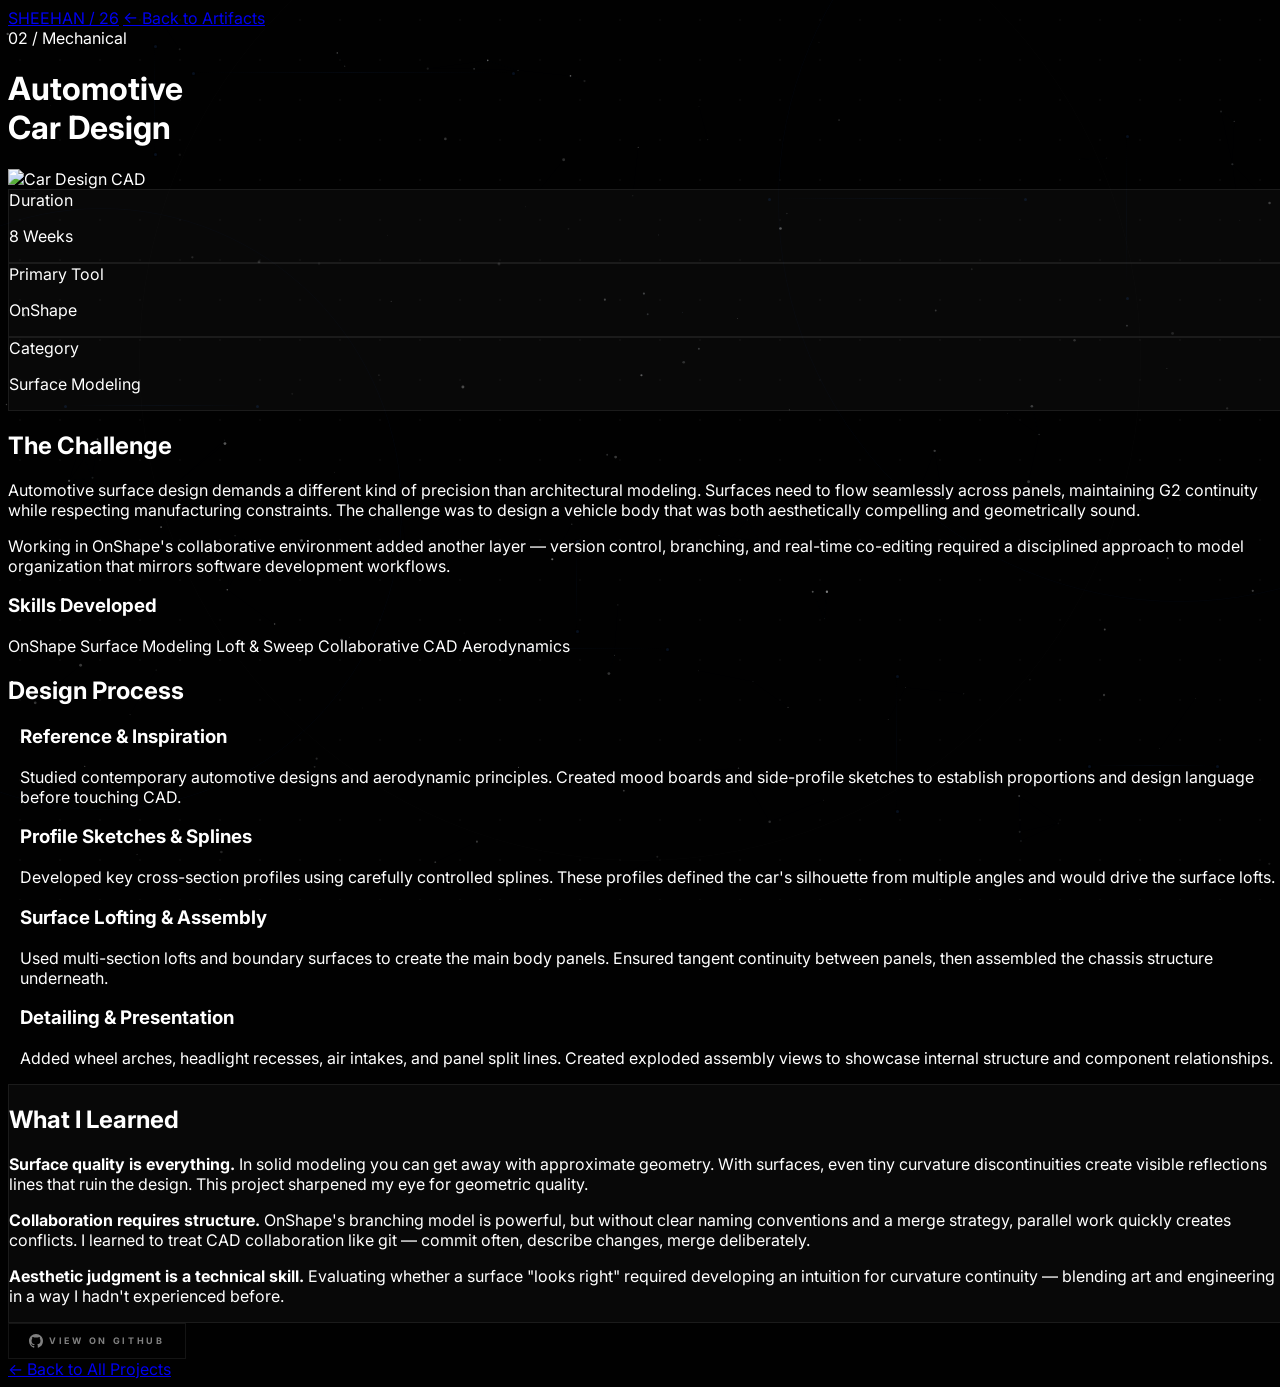
==== projects/car-design.html @ 95713870 "Alpha 1.0 Portfolio Ver - 3/3/26" ====
<!DOCTYPE html>
<html lang="en">

<head>
    <meta charset="UTF-8">
    <meta name="viewport" content="width=device-width, initial-scale=1.0">
    <title>Automotive Car Design | Aidan J. Sheehan</title>
    <meta name="description"
        content="Aerodynamic surface modeling and chassis assembly using OnShape in a collaborative CAD environment.">
    <script src="https://cdn.tailwindcss.com"></script>
    <link href="https://fonts.googleapis.com/css2?family=Inter:wght@200;400;600;800&display=swap" rel="stylesheet">
    <link rel="stylesheet" href="../css/main.css">
    <link rel="stylesheet" href="../css/bg-system.css">
</head>

<body class="antialiased">
    <canvas id="starfield"></canvas>
    <div class="bg-grid"></div>
    <div class="geo-lines" id="geo-lines"></div>
    <div class="orbit-ring orbit-ring-1"></div>
    <div class="orbit-ring orbit-ring-2"></div>
    <div class="orbit-ring orbit-ring-3"></div>

    <nav class="fixed top-0 w-full z-50 px-6 py-6 flex justify-between items-center mix-blend-difference">
        <a href="../index.html" class="font-extrabold tracking-tighter text-xl">SHEEHAN <span
                class="text-blue-500">/</span> 26</a>
        <a href="../index.html#projects"
            class="text-[9px] font-bold uppercase tracking-[0.5em] opacity-40 hover:opacity-100 transition-opacity">←
            Back to Artifacts</a>
    </nav>

    <main class="max-w-5xl mx-auto px-6 pt-32 pb-24">
        <div class="fade-in">
            <span class="text-blue-500 text-[10px] font-bold tracking-[0.6em] uppercase mb-4 block">02 /
                Mechanical</span>
            <h1 class="text-4xl md:text-7xl font-extrabold tracking-tighter mb-6">Automotive <br><span
                    class="opacity-40 italic">Car Design</span></h1>
            <div class="h-1 w-20 bg-blue-500 mb-12"></div>
        </div>

        <div class="fade-in" style="animation-delay: 0.2s; opacity: 0;">
            <div class="aspect-video rounded overflow-hidden mb-16 bg-[#111]">
                <img src="https://images.unsplash.com/photo-1544724569-5f546fd6f2b5?auto=format&fit=crop&q=80&w=1400"
                    alt="Car Design CAD" class="w-full h-full object-cover">
            </div>
        </div>

        <div class="grid grid-cols-1 md:grid-cols-3 gap-8 mb-20 fade-in" style="animation-delay: 0.3s; opacity: 0;">
            <div class="glass p-6">
                <span class="text-blue-500 text-[9px] font-bold tracking-[0.4em] uppercase block mb-2">Duration</span>
                <p class="text-lg font-semibold">8 Weeks</p>
            </div>
            <div class="glass p-6">
                <span class="text-blue-500 text-[9px] font-bold tracking-[0.4em] uppercase block mb-2">Primary
                    Tool</span>
                <p class="text-lg font-semibold">OnShape</p>
            </div>
            <div class="glass p-6">
                <span class="text-blue-500 text-[9px] font-bold tracking-[0.4em] uppercase block mb-2">Category</span>
                <p class="text-lg font-semibold">Surface Modeling</p>
            </div>
        </div>

        <div class="grid grid-cols-1 md:grid-cols-5 gap-16 mb-20 fade-in" style="animation-delay: 0.4s; opacity: 0;">
            <div class="md:col-span-3">
                <h2 class="text-2xl font-extrabold tracking-tight mb-6">The Challenge</h2>
                <p class="text-slate-400 text-sm leading-relaxed mb-6 font-light">
                    Automotive surface design demands a different kind of precision than architectural modeling.
                    Surfaces need to flow seamlessly across panels, maintaining G2 continuity while respecting
                    manufacturing constraints. The challenge was to design a vehicle body that was both aesthetically
                    compelling and geometrically sound.
                </p>
                <p class="text-slate-400 text-sm leading-relaxed font-light">
                    Working in OnShape's collaborative environment added another layer — version control, branching, and
                    real-time co-editing required a disciplined approach to model organization that mirrors software
                    development workflows.
                </p>
            </div>
            <div class="md:col-span-2">
                <h3 class="text-lg font-extrabold tracking-tight mb-4">Skills Developed</h3>
                <div class="flex flex-wrap gap-3">
                    <span
                        class="px-4 py-2 border border-white/5 text-[9px] font-bold uppercase text-slate-400">OnShape</span>
                    <span class="px-4 py-2 border border-white/5 text-[9px] font-bold uppercase text-slate-400">Surface
                        Modeling</span>
                    <span class="px-4 py-2 border border-white/5 text-[9px] font-bold uppercase text-slate-400">Loft &
                        Sweep</span>
                    <span
                        class="px-4 py-2 border border-white/5 text-[9px] font-bold uppercase text-slate-400">Collaborative
                        CAD</span>
                    <span
                        class="px-4 py-2 border border-white/5 text-[9px] font-bold uppercase text-slate-400">Aerodynamics</span>
                </div>
            </div>
        </div>

        <div class="mb-20 fade-in" style="animation-delay: 0.5s; opacity: 0;">
            <h2 class="text-2xl font-extrabold tracking-tight mb-8">Design Process</h2>
            <div class="border-l border-white/10 ml-4 pl-8 space-y-10">
                <div class="timeline-item">
                    <h3 class="text-base font-bold mb-2">Reference & Inspiration</h3>
                    <p class="text-slate-400 text-sm leading-relaxed font-light">Studied contemporary automotive designs
                        and aerodynamic principles. Created mood boards and side-profile sketches to establish
                        proportions and design language before touching CAD.</p>
                </div>
                <div class="timeline-item">
                    <h3 class="text-base font-bold mb-2">Profile Sketches & Splines</h3>
                    <p class="text-slate-400 text-sm leading-relaxed font-light">Developed key cross-section profiles
                        using carefully controlled splines. These profiles defined the car's silhouette from multiple
                        angles and would drive the surface lofts.</p>
                </div>
                <div class="timeline-item">
                    <h3 class="text-base font-bold mb-2">Surface Lofting & Assembly</h3>
                    <p class="text-slate-400 text-sm leading-relaxed font-light">Used multi-section lofts and boundary
                        surfaces to create the main body panels. Ensured tangent continuity between panels, then
                        assembled the chassis structure underneath.</p>
                </div>
                <div class="timeline-item">
                    <h3 class="text-base font-bold mb-2">Detailing & Presentation</h3>
                    <p class="text-slate-400 text-sm leading-relaxed font-light">Added wheel arches, headlight recesses,
                        air intakes, and panel split lines. Created exploded assembly views to showcase internal
                        structure and component relationships.</p>
                </div>
            </div>
        </div>

        <div class="glass p-8 md:p-12 mb-20 fade-in" style="animation-delay: 0.6s; opacity: 0;">
            <h2 class="text-2xl font-extrabold tracking-tight mb-6">What I Learned</h2>
            <div class="space-y-4">
                <p class="text-slate-400 text-sm leading-relaxed font-light">
                    <strong class="text-white font-semibold">Surface quality is everything.</strong> In solid modeling
                    you can get away with approximate geometry. With surfaces, even tiny curvature discontinuities
                    create visible reflections lines that ruin the design. This project sharpened my eye for geometric
                    quality.
                </p>
                <p class="text-slate-400 text-sm leading-relaxed font-light">
                    <strong class="text-white font-semibold">Collaboration requires structure.</strong> OnShape's
                    branching model is powerful, but without clear naming conventions and a merge strategy, parallel
                    work quickly creates conflicts. I learned to treat CAD collaboration like git — commit often,
                    describe changes, merge deliberately.
                </p>
                <p class="text-slate-400 text-sm leading-relaxed font-light">
                    <strong class="text-white font-semibold">Aesthetic judgment is a technical skill.</strong>
                    Evaluating whether a surface "looks right" required developing an intuition for curvature continuity
                    — blending art and engineering in a way I hadn't experienced before.
                </p>
            </div>
        </div>

        <div class="flex justify-center gap-4 mb-16 fade-in" style="animation-delay: 0.7s; opacity: 0;">
            <a href="#" class="project-link" target="_blank" rel="noopener noreferrer">
                <svg viewBox="0 0 24 24" xmlns="http://www.w3.org/2000/svg">
                    <path
                        d="M12 0C5.37 0 0 5.37 0 12c0 5.31 3.435 9.795 8.205 11.385.6.105.825-.255.825-.57 0-.285-.015-1.23-.015-2.235-3.015.555-3.795-.735-4.035-1.41-.135-.345-.72-1.41-1.23-1.695-.42-.225-1.02-.78-.015-.795.945-.015 1.62.87 1.845 1.23 1.08 1.815 2.805 1.305 3.495.99.105-.78.42-1.305.765-1.605-2.67-.3-5.46-1.335-5.46-5.925 0-1.305.465-2.385 1.23-3.225-.12-.3-.54-1.53.12-3.18 0 0 1.005-.315 3.3 1.23.96-.27 1.98-.405 3-.405s2.04.135 3 .405c2.295-1.56 3.3-1.23 3.3-1.23.66 1.65.24 2.88.12 3.18.765.84 1.23 1.905 1.23 3.225 0 4.605-2.805 5.625-5.475 5.925.435.375.81 1.095.81 2.22 0 1.605-.015 2.895-.015 3.3 0 .315.225.69.825.57A12.02 12.02 0 0024 12c0-6.63-5.37-12-12-12z" />
                </svg>
                View on GitHub
            </a>
        </div>

        <div class="text-center">
            <a href="../index.html#projects"
                class="inline-block px-10 py-4 border border-white/10 text-[10px] font-bold uppercase tracking-widest hover:bg-white hover:text-black transition-all duration-300">←
                Back to All Projects</a>
        </div>
    </main>
    <script src="../js/bg-system.js"></script>
    <script src="../js/mobile-nav.js"></script>
</body>

</html>
---- css/main.css ----
/* ============================================
   MAIN STYLES — Portfolio Design System
   ============================================
   Design tokens, glass effects, layout primitives,
   animations, and component styles.
   ============================================ */

/* --- Design Tokens --- */
:root {
    --bg-color: #010101;
    --accent-blue: #3b82f6;
    --glass: rgba(255, 255, 255, 0.03);
    --border: rgba(255, 255, 255, 0.08);
}

/* --- Base --- */
html {
    scroll-behavior: smooth;
}

body {
    background-color: var(--bg-color);
    color: #ffffff;
    font-family: 'Inter', sans-serif;
    overflow-x: hidden;
    width: 100%;
}

/* --- Glass Effect --- */
.glass {
    background: var(--glass);
    backdrop-filter: blur(20px);
    -webkit-backdrop-filter: blur(20px);
    border: 1px solid var(--border);
}

/* --- Reveal Animation --- */
.reveal {
    opacity: 0;
    transform: translateY(30px);
}

/* --- Fade-In Animation (project detail pages) --- */
.fade-in {
    animation: fadeIn 0.8s ease forwards;
}

@keyframes fadeIn {
    from {
        opacity: 0;
        transform: translateY(20px);
    }

    to {
        opacity: 1;
        transform: translateY(0);
    }
}

/* --- Custom Cursor --- */
#cursor,
#cursor-follower {
    pointer-events: none;
    position: fixed;
    z-index: 9999;
}

#cursor {
    width: 8px;
    height: 8px;
    background: #fff;
    border-radius: 50%;
    mix-blend-mode: difference;
}

#cursor-follower {
    width: 35px;
    height: 35px;
    border: 1px solid rgba(255, 255, 255, 0.3);
    border-radius: 50%;
    transition: transform 0.1s ease-out;
}

/* Hide cursor on touch devices */
@media (pointer: coarse) {

    #cursor,
    #cursor-follower {
        display: none !important;
    }

    body {
        cursor: auto !important;
    }
}

/* --- Hero Glow Orb --- */
.hero-glow {
    position: absolute;
    width: 600px;
    height: 600px;
    border-radius: 50%;
    background: radial-gradient(circle, rgba(59, 130, 246, 0.08) 0%, transparent 70%);
    top: 50%;
    left: 50%;
    transform: translate(-50%, -50%);
    pointer-events: none;
    z-index: 0;
}

/* --- Slideshow System --- */
.slide-container {
    display: none;
    grid-template-columns: 1fr;
    gap: 2rem;
    align-items: center;
}

@media (min-width: 1024px) {
    .slide-container {
        grid-template-columns: 1.2fr 1fr;
    }
}

.slide-container.active {
    display: grid;
}

.img-reveal {
    position: relative;
    overflow: hidden;
    border-radius: 4px;
    aspect-ratio: 16/9;
    background: #111;
}

.img-reveal img {
    width: 100%;
    height: 100%;
    object-fit: cover;
    filter: grayscale(100%) contrast(110%);
    transition: filter 0.8s ease;
}

.active .img-reveal img {
    filter: grayscale(0%);
}

/* --- Slide Progress Bar --- */
.slide-progress {
    height: 2px;
    background: rgba(255, 255, 255, 0.05);
    border-radius: 2px;
    overflow: hidden;
    flex: 1;
}

.slide-progress-fill {
    height: 100%;
    background: var(--accent-blue);
    border-radius: 2px;
    transition: width 0.6s ease;
}

/* --- Contact Email Hover --- */
.contact-email {
    position: relative;
    display: inline-block;
}

.contact-email::after {
    content: '';
    position: absolute;
    bottom: -4px;
    left: 0;
    width: 0;
    height: 2px;
    background: var(--accent-blue);
    transition: width 0.4s ease;
}

.contact-email:hover::after {
    width: 100%;
}

/* --- Timeline (project detail pages) --- */
.timeline-item {
    position: relative;
    padding-left: 12px;
}

.timeline-item::before {
    content: '';
    position: absolute;
    left: -29px;
    top: 6px;
    width: 10px;
    height: 10px;
    border-radius: 50%;
    background: var(--accent-blue);
    box-shadow: 0 0 12px rgba(59, 130, 246, 0.4);
}

/* --- Accessibility Focus --- */
a:focus-visible,
button:focus-visible {
    outline: 2px solid var(--accent-blue);
    outline-offset: 4px;
}

/* --- Mobile Hamburger Menu --- */
#mobile-nav-toggle {
    display: flex;
    flex-direction: column;
    justify-content: center;
    align-items: center;
    gap: 5px;
    width: 36px;
    height: 36px;
    cursor: pointer;
    z-index: 60;
    background: none;
    border: none;
    padding: 0;
}

#mobile-nav-toggle .bar {
    width: 22px;
    height: 1.5px;
    background: #fff;
    transition: all 0.3s ease;
    transform-origin: center;
}

#mobile-nav-toggle.active .bar:nth-child(1) {
    transform: translateY(6.5px) rotate(45deg);
}

#mobile-nav-toggle.active .bar:nth-child(2) {
    opacity: 0;
}

#mobile-nav-toggle.active .bar:nth-child(3) {
    transform: translateY(-6.5px) rotate(-45deg);
}

#mobile-nav-overlay {
    position: fixed;
    inset: 0;
    z-index: 55;
    background: rgba(1, 1, 1, 0.97);
    backdrop-filter: blur(30px);
    -webkit-backdrop-filter: blur(30px);
    display: flex;
    flex-direction: column;
    align-items: center;
    justify-content: center;
    gap: 2.5rem;
    opacity: 0;
    pointer-events: none;
    transition: opacity 0.35s ease;
}

#mobile-nav-overlay.active {
    opacity: 1;
    pointer-events: all;
}

#mobile-nav-overlay a {
    font-size: 0.75rem;
    font-weight: 700;
    text-transform: uppercase;
    letter-spacing: 0.4em;
    color: rgba(255, 255, 255, 0.4);
    transition: color 0.3s ease, opacity 0.3s ease;
    text-decoration: none;
}

#mobile-nav-overlay a:hover {
    color: var(--accent-blue);
    opacity: 1;
}

/* Hide hamburger on desktop */
@media (min-width: 768px) {
    #mobile-nav-toggle {
        display: none !important;
    }

    #mobile-nav-overlay {
        display: none !important;
    }
}

/* --- Resume Download Button --- */
.resume-btn {
    display: inline-flex;
    align-items: center;
    gap: 6px;
    padding: 8px 16px;
    border: 1px solid rgba(59, 130, 246, 0.3);
    color: var(--accent-blue);
    font-size: 9px;
    font-weight: 700;
    text-transform: uppercase;
    letter-spacing: 0.3em;
    text-decoration: none;
    transition: all 0.3s ease;
}

.resume-btn:hover {
    background: var(--accent-blue);
    color: #fff;
    border-color: var(--accent-blue);
}

.resume-btn svg {
    width: 12px;
    height: 12px;
    fill: currentColor;
}

/* --- Project External Links --- */
.project-links {
    display: flex;
    flex-wrap: wrap;
    gap: 12px;
    margin-top: 1rem;
}

.project-link {
    display: inline-flex;
    align-items: center;
    gap: 6px;
    padding: 10px 20px;
    border: 1px solid rgba(255, 255, 255, 0.08);
    color: rgba(255, 255, 255, 0.5);
    font-size: 9px;
    font-weight: 700;
    text-transform: uppercase;
    letter-spacing: 0.3em;
    text-decoration: none;
    transition: all 0.3s ease;
}

.project-link:hover {
    border-color: var(--accent-blue);
    color: var(--accent-blue);
}

.project-link svg {
    width: 14px;
    height: 14px;
    fill: currentColor;
}
---- css/bg-system.css ----
/* === Space/Tech Background System === */

/* Dot grid pattern */
.bg-grid {
    position: fixed;
    top: 0;
    left: 0;
    width: 100%;
    height: 100%;
    z-index: 0;
    pointer-events: none;
    background-image:
        radial-gradient(circle, rgba(255, 255, 255, 0.03) 1px, transparent 1px);
    background-size: 40px 40px;
}

/* Starfield canvas */
#starfield {
    position: fixed;
    top: 0;
    left: 0;
    width: 100%;
    height: 100%;
    z-index: 0;
    pointer-events: none;
}

/* Geometric accent lines */
.geo-lines {
    position: fixed;
    top: 0;
    left: 0;
    width: 100%;
    height: 100%;
    z-index: 0;
    pointer-events: none;
    overflow: hidden;
}

.geo-lines .line {
    position: absolute;
    background: linear-gradient(90deg, transparent, rgba(59, 130, 246, 0.06), transparent);
    height: 1px;
}

.geo-lines .line-v {
    position: absolute;
    background: linear-gradient(180deg, transparent, rgba(59, 130, 246, 0.04), transparent);
    width: 1px;
}

.geo-lines .node {
    position: absolute;
    width: 3px;
    height: 3px;
    border-radius: 50%;
    background: rgba(59, 130, 246, 0.12);
    box-shadow: 0 0 8px rgba(59, 130, 246, 0.08);
}

/* Orbiting ring accents */
.orbit-ring {
    position: fixed;
    border-radius: 50%;
    border: 1px solid rgba(59, 130, 246, 0.03);
    pointer-events: none;
    z-index: 0;
    animation: orbit-rotate 120s linear infinite;
}

.orbit-ring-1 {
    width: 800px;
    height: 800px;
    top: -200px;
    right: -300px;
}

.orbit-ring-2 {
    width: 600px;
    height: 600px;
    bottom: 10%;
    left: -200px;
    animation-duration: 90s;
    animation-direction: reverse;
}

.orbit-ring-3 {
    width: 1000px;
    height: 1000px;
    top: 40%;
    left: 50%;
    transform: translate(-50%, -50%);
    animation-duration: 150s;
    border-color: rgba(255, 255, 255, 0.015);
}

@keyframes orbit-rotate {
    from { transform: rotate(0deg); }
    to { transform: rotate(360deg); }
}

/* Ensure all content sits above the background */
nav, section, main {
    position: relative;
    z-index: 1;
}
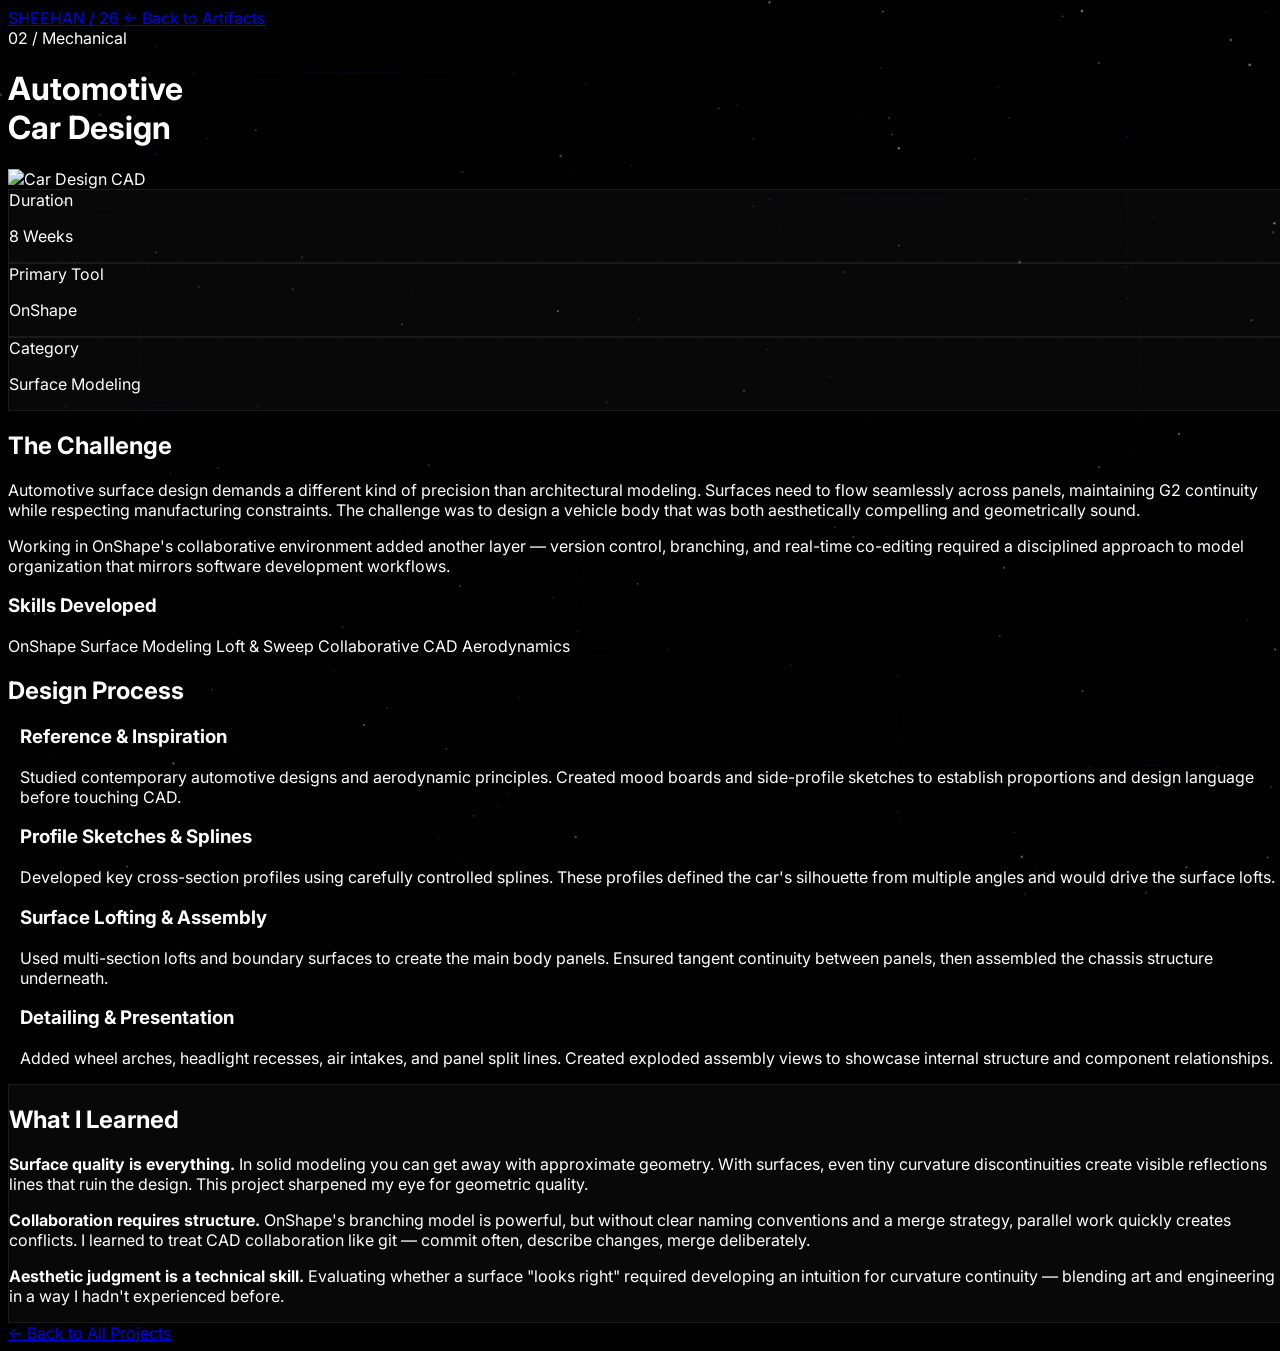
==== commit 00b4409f: "Alpha 1.0 Portfolio Ver - 3/3/26" ====
--- a/projects/car-design.html
+++ b/projects/car-design.html
@@ -147,16 +147,6 @@
             </div>
         </div>
 
-        <div class="flex justify-center gap-4 mb-16 fade-in" style="animation-delay: 0.7s; opacity: 0;">
-            <a href="#" class="project-link" target="_blank" rel="noopener noreferrer">
-                <svg viewBox="0 0 24 24" xmlns="http://www.w3.org/2000/svg">
-                    <path
-                        d="M12 0C5.37 0 0 5.37 0 12c0 5.31 3.435 9.795 8.205 11.385.6.105.825-.255.825-.57 0-.285-.015-1.23-.015-2.235-3.015.555-3.795-.735-4.035-1.41-.135-.345-.72-1.41-1.23-1.695-.42-.225-1.02-.78-.015-.795.945-.015 1.62.87 1.845 1.23 1.08 1.815 2.805 1.305 3.495.99.105-.78.42-1.305.765-1.605-2.67-.3-5.46-1.335-5.46-5.925 0-1.305.465-2.385 1.23-3.225-.12-.3-.54-1.53.12-3.18 0 0 1.005-.315 3.3 1.23.96-.27 1.98-.405 3-.405s2.04.135 3 .405c2.295-1.56 3.3-1.23 3.3-1.23.66 1.65.24 2.88.12 3.18.765.84 1.23 1.905 1.23 3.225 0 4.605-2.805 5.625-5.475 5.925.435.375.81 1.095.81 2.22 0 1.605-.015 2.895-.015 3.3 0 .315.225.69.825.57A12.02 12.02 0 0024 12c0-6.63-5.37-12-12-12z" />
-                </svg>
-                View on GitHub
-            </a>
-        </div>
-
         <div class="text-center">
             <a href="../index.html#projects"
                 class="inline-block px-10 py-4 border border-white/10 text-[10px] font-bold uppercase tracking-widest hover:bg-white hover:text-black transition-all duration-300">←
@@ -164,7 +154,6 @@
         </div>
     </main>
     <script src="../js/bg-system.js"></script>
-    <script src="../js/mobile-nav.js"></script>
 </body>
 
 </html>
--- a/css/main.css
+++ b/css/main.css
@@ -206,150 +206,4 @@
 button:focus-visible {
     outline: 2px solid var(--accent-blue);
     outline-offset: 4px;
-}
-
-/* --- Mobile Hamburger Menu --- */
-#mobile-nav-toggle {
-    display: flex;
-    flex-direction: column;
-    justify-content: center;
-    align-items: center;
-    gap: 5px;
-    width: 36px;
-    height: 36px;
-    cursor: pointer;
-    z-index: 60;
-    background: none;
-    border: none;
-    padding: 0;
-}
-
-#mobile-nav-toggle .bar {
-    width: 22px;
-    height: 1.5px;
-    background: #fff;
-    transition: all 0.3s ease;
-    transform-origin: center;
-}
-
-#mobile-nav-toggle.active .bar:nth-child(1) {
-    transform: translateY(6.5px) rotate(45deg);
-}
-
-#mobile-nav-toggle.active .bar:nth-child(2) {
-    opacity: 0;
-}
-
-#mobile-nav-toggle.active .bar:nth-child(3) {
-    transform: translateY(-6.5px) rotate(-45deg);
-}
-
-#mobile-nav-overlay {
-    position: fixed;
-    inset: 0;
-    z-index: 55;
-    background: rgba(1, 1, 1, 0.97);
-    backdrop-filter: blur(30px);
-    -webkit-backdrop-filter: blur(30px);
-    display: flex;
-    flex-direction: column;
-    align-items: center;
-    justify-content: center;
-    gap: 2.5rem;
-    opacity: 0;
-    pointer-events: none;
-    transition: opacity 0.35s ease;
-}
-
-#mobile-nav-overlay.active {
-    opacity: 1;
-    pointer-events: all;
-}
-
-#mobile-nav-overlay a {
-    font-size: 0.75rem;
-    font-weight: 700;
-    text-transform: uppercase;
-    letter-spacing: 0.4em;
-    color: rgba(255, 255, 255, 0.4);
-    transition: color 0.3s ease, opacity 0.3s ease;
-    text-decoration: none;
-}
-
-#mobile-nav-overlay a:hover {
-    color: var(--accent-blue);
-    opacity: 1;
-}
-
-/* Hide hamburger on desktop */
-@media (min-width: 768px) {
-    #mobile-nav-toggle {
-        display: none !important;
-    }
-
-    #mobile-nav-overlay {
-        display: none !important;
-    }
-}
-
-/* --- Resume Download Button --- */
-.resume-btn {
-    display: inline-flex;
-    align-items: center;
-    gap: 6px;
-    padding: 8px 16px;
-    border: 1px solid rgba(59, 130, 246, 0.3);
-    color: var(--accent-blue);
-    font-size: 9px;
-    font-weight: 700;
-    text-transform: uppercase;
-    letter-spacing: 0.3em;
-    text-decoration: none;
-    transition: all 0.3s ease;
-}
-
-.resume-btn:hover {
-    background: var(--accent-blue);
-    color: #fff;
-    border-color: var(--accent-blue);
-}
-
-.resume-btn svg {
-    width: 12px;
-    height: 12px;
-    fill: currentColor;
-}
-
-/* --- Project External Links --- */
-.project-links {
-    display: flex;
-    flex-wrap: wrap;
-    gap: 12px;
-    margin-top: 1rem;
-}
-
-.project-link {
-    display: inline-flex;
-    align-items: center;
-    gap: 6px;
-    padding: 10px 20px;
-    border: 1px solid rgba(255, 255, 255, 0.08);
-    color: rgba(255, 255, 255, 0.5);
-    font-size: 9px;
-    font-weight: 700;
-    text-transform: uppercase;
-    letter-spacing: 0.3em;
-    text-decoration: none;
-    transition: all 0.3s ease;
-}
-
-.project-link:hover {
-    border-color: var(--accent-blue);
-    color: var(--accent-blue);
-}
-
-.project-link svg {
-    width: 14px;
-    height: 14px;
-    fill: currentColor;
 }
